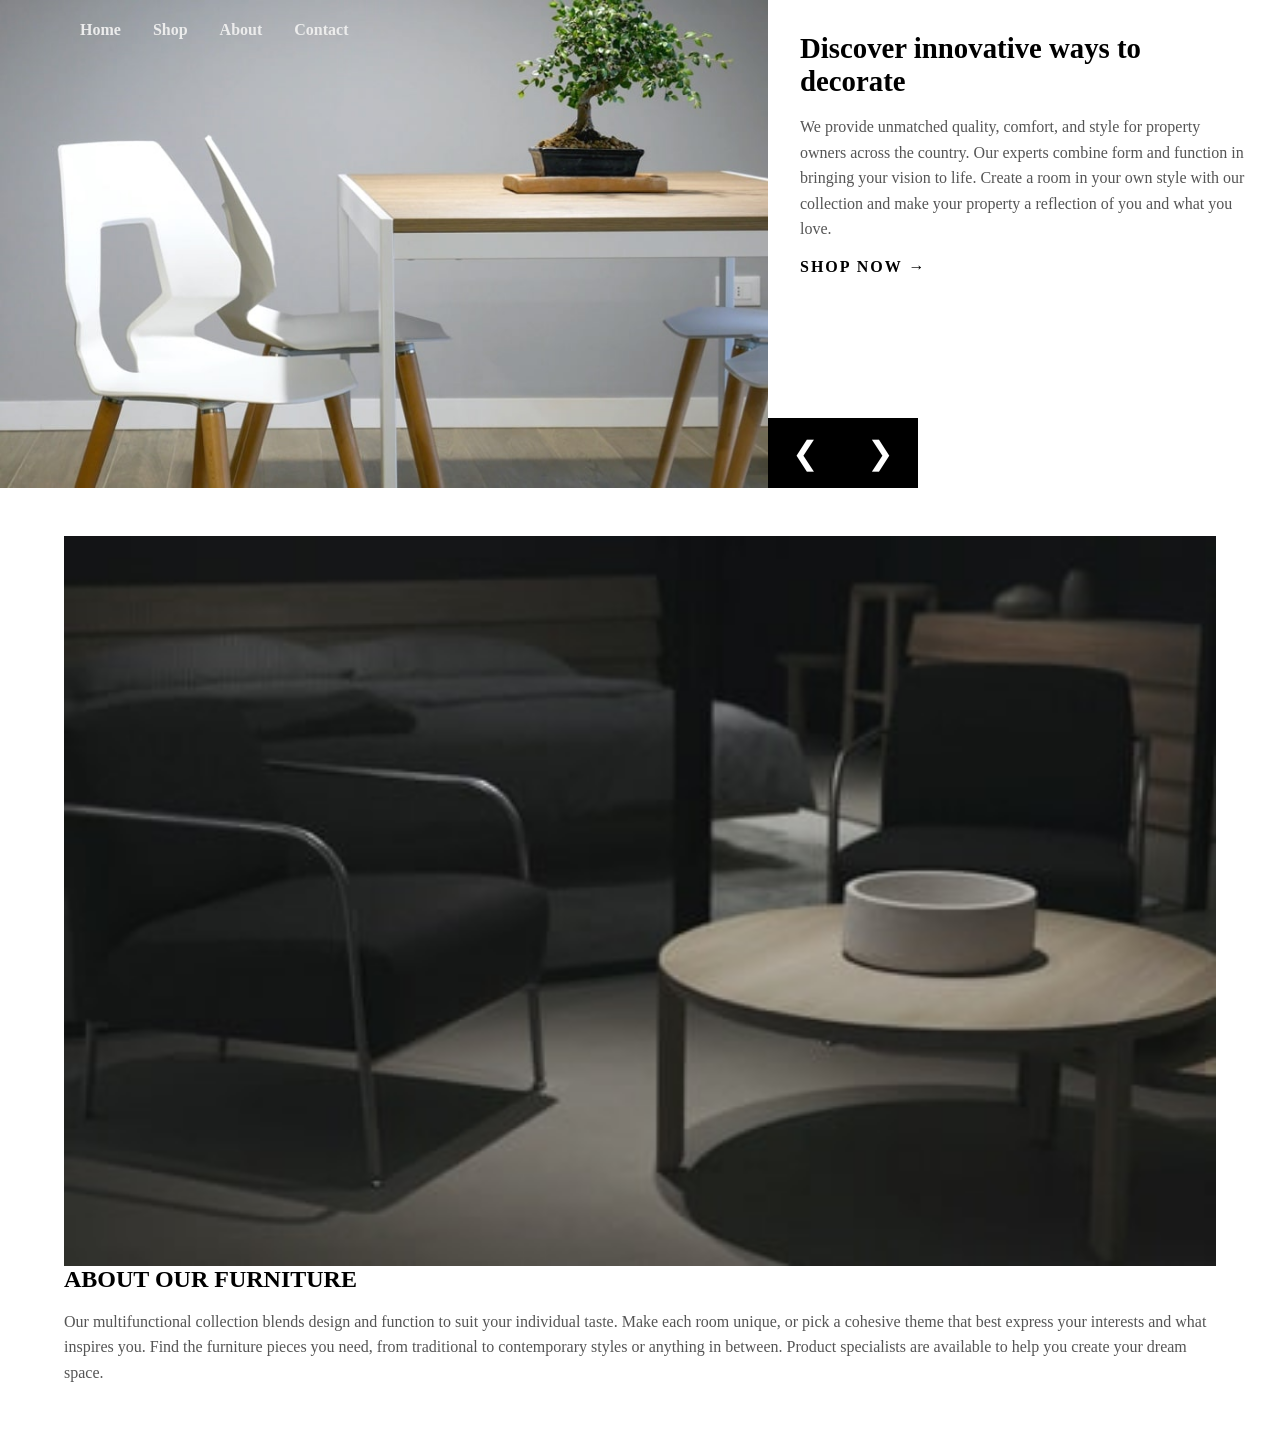
==== index.html @ 017eae57 "Room Homepage" ====
<!DOCTYPE html>
<html lang="en">
<head>
  <meta charset="UTF-8">
  <meta name="viewport" content="width=device-width, initial-scale=1.0">
  <title>Room Homepage</title>
  <link rel="stylesheet" href="./assets/css/style.css">
</head>
<body>

  <header id="menu">
    

    <input type="checkbox" id="openmenu">
    <label for="openmenu"><img src="./assets/img/icon-hamburger.svg" alt="menu"></label>
    <ul>
      <li><a href="#">Home</a></li>
      <li><a href="#">Shop</a></li>
      <li><a href="#">About</a></li>
      <li><a href="#">Contact</a></li>
    </ul>
    <div id="logo"><img src="./assets/img/logo.svg" alt="logo"></div>
  </header>
  <section id="slider">
    <input type="radio" name="slide" id="s1" checked>
    <input type="radio" name="slide" id="s2">
    <input type="radio" name="slide" id="s3"> 

    <div class="slides">
      <div class="slide" id="slide1">
        <img src="./assets/img/desktop-image-hero-1.jpg" alt="slide1">
        <div class="slide-text">
          <h1>Discover innovative ways to decorate</h1>
          <p>We provide unmatched quality, comfort, and style for property owners across the country. 
          Our experts combine form and function in bringing your vision to life. Create a room in your own 
          style with our collection and make your property a reflection of you and what you love.</p>
          <a href="#">SHOP NOW →</a>
        </div>
      </div>

      <div class="slide" id="slide2">
        <img src="./assets/img/desktop-image-hero-2.jpg" alt="slide2">
        <div class="slide-text">
          <h1>We are available all across the globe</h1>
          <p>With stores all over the world, it’s easy for you to find furniture for your home or place of 
          business. Locally, we’re in most major cities throughout the country. Find the branch nearest you 
          using our store locator. Any questions? Don’t hesitate to contact us today.</p>
          <a href="#">SHOP NOW </a>
        </div>
      </div>
    </div>

    <div class="slide" id="slide3">
        <img src="./assets/img/desktop-image-hero-3.jpg" alt="slide3">
        <div class="slide-text">
          <h1>Manufactured with the best materials</h1>
          <p>With stores all over the world, it’s easy for you to find furniture for your home or place of 
          business. Locally, we’re in most major cities throughout the country. Find the branch nearest you 
          using our store locator. Any questions? Don’t hesitate to contact us today.</p>
          <a href="#">SHOP NOW </a>
        </div>
      </div>

    
    <div class="controls">
      <label for="s1">&#x276E;</label>
      <label for="s2">&#x276F;</label>
    </div>
  </section>

  
  <section id="about">
    <img src="./assets/img/image-about-dark.jpg" alt="img">
    <h2>About our furniture</h2>
    <p>Our multifunctional collection blends design and function to suit your individual taste. 
    Make each room unique, or pick a cohesive theme that best express your interests and what inspires you. 
    Find the furniture pieces you need, from traditional to contemporary styles or anything in between. 
    Product specialists are available to help you create your dream space.</p>
  </section>

</body>
</html>
---- assets/css/style.css ----
/* Reset */
* {
    margin: 0;
    padding: 0;
    box-sizing: border-box;
}

img,
input {
    vertical-align: bottom;
    width: 100%;
}

ul {
    list-style-type: none;
}

#menu {
    display: flex;
    justify-content: space-between;
    align-items: center;
    position: absolute;
    top: 0;
    left: 0;
    width: 100%;
    padding: 1rem 5%;
    z-index: 10;
}

#logo {
    color: #fff;
    font-weight: 900;
    font-size: 1.5rem;
}

#openmenu {
    display: none;
}

#menu label {
    cursor: pointer;
    z-index: 20;
}

#menu ul {
    text-align: center;
    padding: 1rem;
    display: none;
}

#menu li {
    margin: 1rem 0;
}

#menu a {
    text-decoration: none;
    font-weight: 600;
    color: #ececec;
}

/* Toggle menu open/close */
#menu #openmenu:not(:checked) ~ ul {
    display: none;
}

#menu #openmenu:checked ~ ul {
    display: block;
}

#menu #openmenu:not(:checked) ~ label > img {
    content: url("../img/icon-hamburger.svg");
}

#menu #openmenu:checked ~ label > img {
    content: url("../img/icon-close.svg");
}


#slider {
    position: relative;
}

#slider input {
    display: none;
}

.slides {
    position: relative;
}

.slide {
    display: none;
}

#s1:checked ~ .slides #slide1,
#s2:checked ~ .slides #slide2 {
    display: block;
}

.slide img {
    width: 100%;
    display: block;
}

.slide-text {
    padding: 2rem;
}

.slide-text h1 {
    font-size: 1.8rem;
    margin-bottom: 1rem;
}

.slide-text p {
    line-height: 1.6rem;
    margin-bottom: 1rem;
    color: #555;
}

.slide-text a {
    text-decoration: none;
    font-weight: 700;
    letter-spacing: 2px;
    color: #000;
}

.controls {
    position: absolute;
    bottom: 0;
    left: 0;
    display: flex;
    background: #000;
}

.controls label {
    color: #fff;
    font-size: 2rem;
    padding: 1rem 1.5rem;
    cursor: pointer;
}


#about {
    padding: 3rem 5%;
}

#about h2 {
    text-transform: uppercase;
    margin-bottom: 1rem;
}

#about p {
    color: #555;
    line-height: 1.6rem;
}

@media screen and (min-width: 768px) {
    #menu label {
        display: none;
    }

    #menu ul {
        position: static;
        display: flex !important;
        background: none;
        padding: 0;
    }

    #menu li {
        margin: 0 1rem;
    }

    .slides {
        display: flex;
    }

    .slide img {
        width: 60%;
        float: left;
    }

    .slide-text {
        width: 40%;
        display: flex;
        flex-direction: column;
        justify-content: center;
    }

    .controls {
        left: 60%;
    }
}

.about1{
    width: 50px;
}
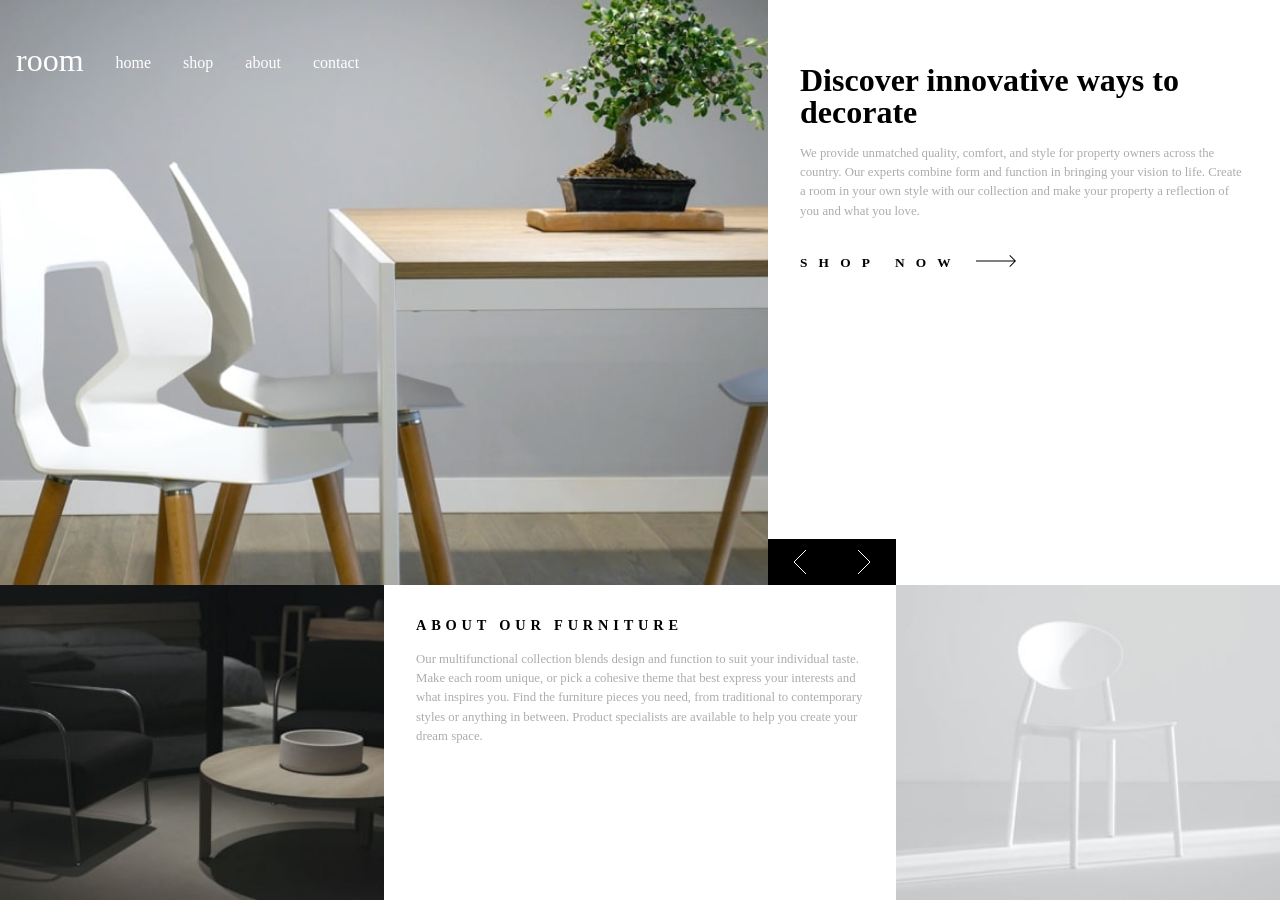
==== commit c1ebc5d4: "html and css update" ====
--- a/index.html
+++ b/index.html
@@ -1,82 +1,66 @@
 <!DOCTYPE html>
 <html lang="en">
 <head>
-  <meta charset="UTF-8">
-  <meta name="viewport" content="width=device-width, initial-scale=1.0">
-  <title>Room Homepage</title>
-  <link rel="stylesheet" href="./assets/css/style.css">
+    <meta charset="UTF-8">
+    <meta http-equiv="X-UA-Compatible" content="IE=edge">
+    <meta name="viewport" content="width=device-width, initial-scale=1.0">
+    <title>Furnitures</title>
+    <link rel="stylesheet" href="./assets/css/style.css">
 </head>
 <body>
-
-  <header id="menu">
-    
-
-    <input type="checkbox" id="openmenu">
-    <label for="openmenu"><img src="./assets/img/icon-hamburger.svg" alt="menu"></label>
-    <ul>
-      <li><a href="#">Home</a></li>
-      <li><a href="#">Shop</a></li>
-      <li><a href="#">About</a></li>
-      <li><a href="#">Contact</a></li>
-    </ul>
-    <div id="logo"><img src="./assets/img/logo.svg" alt="logo"></div>
-  </header>
-  <section id="slider">
-    <input type="radio" name="slide" id="s1" checked>
-    <input type="radio" name="slide" id="s2">
-    <input type="radio" name="slide" id="s3"> 
-
-    <div class="slides">
-      <div class="slide" id="slide1">
-        <img src="./assets/img/desktop-image-hero-1.jpg" alt="slide1">
-        <div class="slide-text">
-          <h1>Discover innovative ways to decorate</h1>
-          <p>We provide unmatched quality, comfort, and style for property owners across the country. 
-          Our experts combine form and function in bringing your vision to life. Create a room in your own 
-          style with our collection and make your property a reflection of you and what you love.</p>
-          <a href="#">SHOP NOW →</a>
-        </div>
-      </div>
-
-      <div class="slide" id="slide2">
-        <img src="./assets/img/desktop-image-hero-2.jpg" alt="slide2">
-        <div class="slide-text">
-          <h1>We are available all across the globe</h1>
-          <p>With stores all over the world, it’s easy for you to find furniture for your home or place of 
-          business. Locally, we’re in most major cities throughout the country. Find the branch nearest you 
-          using our store locator. Any questions? Don’t hesitate to contact us today.</p>
-          <a href="#">SHOP NOW </a>
-        </div>
-      </div>
-    </div>
-
-    <div class="slide" id="slide3">
-        <img src="./assets/img/desktop-image-hero-3.jpg" alt="slide3">
-        <div class="slide-text">
-          <h1>Manufactured with the best materials</h1>
-          <p>With stores all over the world, it’s easy for you to find furniture for your home or place of 
-          business. Locally, we’re in most major cities throughout the country. Find the branch nearest you 
-          using our store locator. Any questions? Don’t hesitate to contact us today.</p>
-          <a href="#">SHOP NOW </a>
-        </div>
-      </div>
-
-    
-    <div class="controls">
-      <label for="s1">&#x276E;</label>
-      <label for="s2">&#x276F;</label>
-    </div>
-  </section>
-
-  
-  <section id="about">
-    <img src="./assets/img/image-about-dark.jpg" alt="img">
-    <h2>About our furniture</h2>
-    <p>Our multifunctional collection blends design and function to suit your individual taste. 
-    Make each room unique, or pick a cohesive theme that best express your interests and what inspires you. 
-    Find the furniture pieces you need, from traditional to contemporary styles or anything in between. 
-    Product specialists are available to help you create your dream space.</p>
-  </section>
-
+    <header>
+        <nav id="menu">
+            <label for="checkbox">
+                <img src="./assets/img/icon-hamburger.svg" alt="">
+            </label>
+            <input type="checkbox" id="checkbox">
+            <div id="logo">
+                room
+            </div>
+            <ul>
+                <li>home</li>
+                <li>shop</li>
+                <li>about</li>
+                <li>contact</li>
+            </ul>
+            <div></div>
+        </nav>
+    </header>
+    <main>
+        <section id="discover">
+            <div id="imgDiscover">
+                <div id="navDiscover">
+                    <div><img src="./assets/img/icon-angle-left.svg" alt=""></div>
+                    <div><img src="./assets/img/icon-angle-right.svg" alt=""></div>
+                </div>
+            </div>
+            <div id="txtDiscover">
+                <h1>
+                    Discover innovative ways to decorate
+                </h1>
+                <p>
+                    We provide unmatched quality, comfort, and style for property owners across the country. Our experts combine form and function in bringing your vision to life. Create a room in your own style with our collection and make your property a reflection of you and what you love.
+                </p>
+                <button>
+                    SHOP NOW <img src="./assets/img/icon-arrow.svg" alt="">
+                </button>
+            </div>
+            
+        </section>
+        <section id="about">
+            <div id="imgAbout1">
+            </div>
+            <div id="txtAbout">
+                <h2>
+                    ABOUT OUR FURNITURE
+                </h2>
+                <p>
+                    Our multifunctional collection blends design and function to suit your individual taste. Make each room unique, or pick a cohesive theme that best express your interests and what inspires you. Find the furniture pieces you need, from traditional to contemporary styles or anything in between. Product specialists are available to help you create your dream space.
+                </p>
+            </div>
+            <div id="imgAbout2">
+            </div>
+        </section>
+    </main>
 </body>
-</html>
+</html>
--- a/assets/css/style.css
+++ b/assets/css/style.css
@@ -1,196 +1,237 @@
-/* Reset */
+@font-face {
+    font-family: "spartan";
+    src: url(../font/LeagueSpartan-VariableFont_wght.ttf);
+}
+
 * {
     margin: 0;
     padding: 0;
     box-sizing: border-box;
-}
-
-img,
-input {
-    vertical-align: bottom;
-    width: 100%;
-}
-
-ul {
-    list-style-type: none;
-}
-
+    font-family: "spartan";
+}
+
+/* navigation */
 #menu {
+    padding: 1rem 0 1rem 1rem;
+    top: 1rem;
+    position: absolute;
+    width: 95%;
     display: flex;
     justify-content: space-between;
     align-items: center;
+    z-index: 1;
+}
+
+#menu label:hover {
+    cursor: pointer;
+}
+
+#logo {
+    color: white;
+    font-size: 2rem;
+    font-weight: 300;
+}
+
+#menu ul {
     position: absolute;
-    top: 0;
-    left: 0;
-    width: 100%;
-    padding: 1rem 5%;
-    z-index: 10;
-}
-
-#logo {
-    color: #fff;
-    font-weight: 900;
-    font-size: 1.5rem;
-}
-
-#openmenu {
+    left: -100%;
+    top: 4rem;
+    transition: all .4s;
+    background-color: rgba(255, 255, 255, .7);
+    color: rgb(126, 126, 126);
+    list-style: none;
+}
+
+#menu li {
+    padding: 1rem;
+    padding-left: 2rem;
+    width: 60vw;
+    transition: all .4s;
+}
+#menu li:hover{
+    backdrop-filter: blur(20px);
+    background-color: rgba(255, 255, 255, .7);
+    cursor:pointer;
+} 
+
+#checkbox {
     display: none;
 }
 
-#menu label {
-    cursor: pointer;
-    z-index: 20;
-}
-
-#menu ul {
-    text-align: center;
-    padding: 1rem;
-    display: none;
-}
-
-#menu li {
-    margin: 1rem 0;
-}
-
-#menu a {
-    text-decoration: none;
-    font-weight: 600;
-    color: #ececec;
-}
-
-/* Toggle menu open/close */
-#menu #openmenu:not(:checked) ~ ul {
-    display: none;
-}
-
-#menu #openmenu:checked ~ ul {
-    display: block;
-}
-
-#menu #openmenu:not(:checked) ~ label > img {
-    content: url("../img/icon-hamburger.svg");
-}
-
-#menu #openmenu:checked ~ label > img {
-    content: url("../img/icon-close.svg");
-}
-
-
-#slider {
+#checkbox:checked~ul {
+    left: 5%;
+}
+
+#imgDiscover {
     position: relative;
-}
-
-#slider input {
-    display: none;
-}
-
-.slides {
-    position: relative;
-}
-
-.slide {
-    display: none;
-}
-
-#s1:checked ~ .slides #slide1,
-#s2:checked ~ .slides #slide2 {
-    display: block;
-}
-
-.slide img {
-    width: 100%;
-    display: block;
-}
-
-.slide-text {
-    padding: 2rem;
-}
-
-.slide-text h1 {
-    font-size: 1.8rem;
-    margin-bottom: 1rem;
-}
-
-.slide-text p {
-    line-height: 1.6rem;
-    margin-bottom: 1rem;
-    color: #555;
-}
-
-.slide-text a {
-    text-decoration: none;
-    font-weight: 700;
-    letter-spacing: 2px;
-    color: #000;
-}
-
-.controls {
+    height: 50vh;
+    background-image: url(../img/mobile-image-hero-1.jpg);
+    background-position: center;
+    background-repeat: no-repeat;
+    background-size: cover;
+}
+
+#navDiscover {
+    background-color: black;
     position: absolute;
     bottom: 0;
-    left: 0;
+    right: 0;
     display: flex;
-    background: #000;
-}
-
-.controls label {
-    color: #fff;
+    justify-content: space-around;
+    width: 15vw;
+}
+
+#navDiscover div {
+    padding: 0.7rem;
+    display: flex;
+    justify-content: center;
+    align-items: center;
+    width: 50%;
+}
+
+#txtDiscover,
+#txtAbout {
+    padding: 4rem 2rem;
+}
+
+h1 {
     font-size: 2rem;
-    padding: 1rem 1.5rem;
-    cursor: pointer;
-}
-
-
-#about {
-    padding: 3rem 5%;
-}
-
-#about h2 {
-    text-transform: uppercase;
+    font-weight: bolder;
+    line-height: 2rem;
     margin-bottom: 1rem;
 }
 
+#txtDiscover p {
+    color: rgb(172, 172, 172);
+    line-height: 1.2rem;
+    margin-bottom: 2rem;
+}
+
+#txtDiscover button {
+    letter-spacing: .7rem;
+    background-color: white;
+    border: none;
+    font-weight: 900;
+}
+
+#imgAbout1 {
+    height: 35vh;
+    background-image: url(../img/image-about-dark.jpg);
+    background-position: center;
+    background-repeat: no-repeat;
+    background-size: cover;
+}
+
+#imgAbout2 {
+    height: 35vh;
+    background-image: url(../img/image-about-light.jpg);
+    background-position: center;
+    background-repeat: no-repeat;
+    background-size: cover;
+}
+
+h2 {
+    font-size: .9rem;
+    font-weight: 900;
+    letter-spacing: .3rem;
+    margin-bottom: 1rem;
+}
+
 #about p {
-    color: #555;
-    line-height: 1.6rem;
-}
-
-@media screen and (min-width: 768px) {
+    color: rgb(172, 172, 172);
+    line-height: 1.2rem;
+}
+
+@media screen and (min-width:576px) {
+    #menu {
+        width: 60vw;
+        justify-content: flex-start;
+    }
+
+    #logo {
+        margin-right: 1rem;
+    }
+
     #menu label {
         display: none;
     }
 
     #menu ul {
         position: static;
-        display: flex !important;
-        background: none;
-        padding: 0;
+        color: white;
+        display: flex;
+        list-style-type: none;
+        background-color: rgba(255, 255, 255, 0);
     }
 
     #menu li {
-        margin: 0 1rem;
-    }
-
-    .slides {
+        padding: 1rem;
+        width: fit-content;
+        margin-top: .4rem;
+    }
+
+    #discover,
+    #about {
         display: flex;
     }
 
-    .slide img {
-        width: 60%;
-        float: left;
-    }
-
-    .slide-text {
-        width: 40%;
-        display: flex;
-        flex-direction: column;
-        justify-content: center;
-    }
-
-    .controls {
-        left: 60%;
-    }
-}
-
-.about1{
-    width: 50px;
+    #imgDiscover {
+        width: 60vw;
+        height: 65vh;
+        background-image: url("../img/desktop-image-hero-1.jpg");
+    }
+
+    #txtDiscover {
+        width: 40vw;
+    }
+
+    #imgAbout1 {
+        width: 30vw;
+        height: 35vh;
+    }
+
+    #txtAbout {
+        width: 40vw;
+    }
+
+    #imgAbout2 {
+        width: 30vw;
+        height: 35vh;
+    }
+
+    #discover p,
+    #about p {
+        font-size: .8rem;
+    }
+
+    #txtAbout {
+        padding: 2rem 0.2rem;
+    }
+
+    #navDiscover {
+        width: 10vw;
+        left: 60vw;
+    }
+
+    #txtDiscover {
+        padding: 1rem .5rem;
+    }
+}
+
+@media screen and (min-width:768px) {
+    #txtAbout {
+        padding: 2rem 1rem;
+    }
+
+
+}
+
+@media screen and (min-width:1024px) {
+    #txtAbout {
+        padding: 2rem 2rem;
+    }
+
+    #txtDiscover {
+        padding: 4rem 2rem;
+    }
 }
